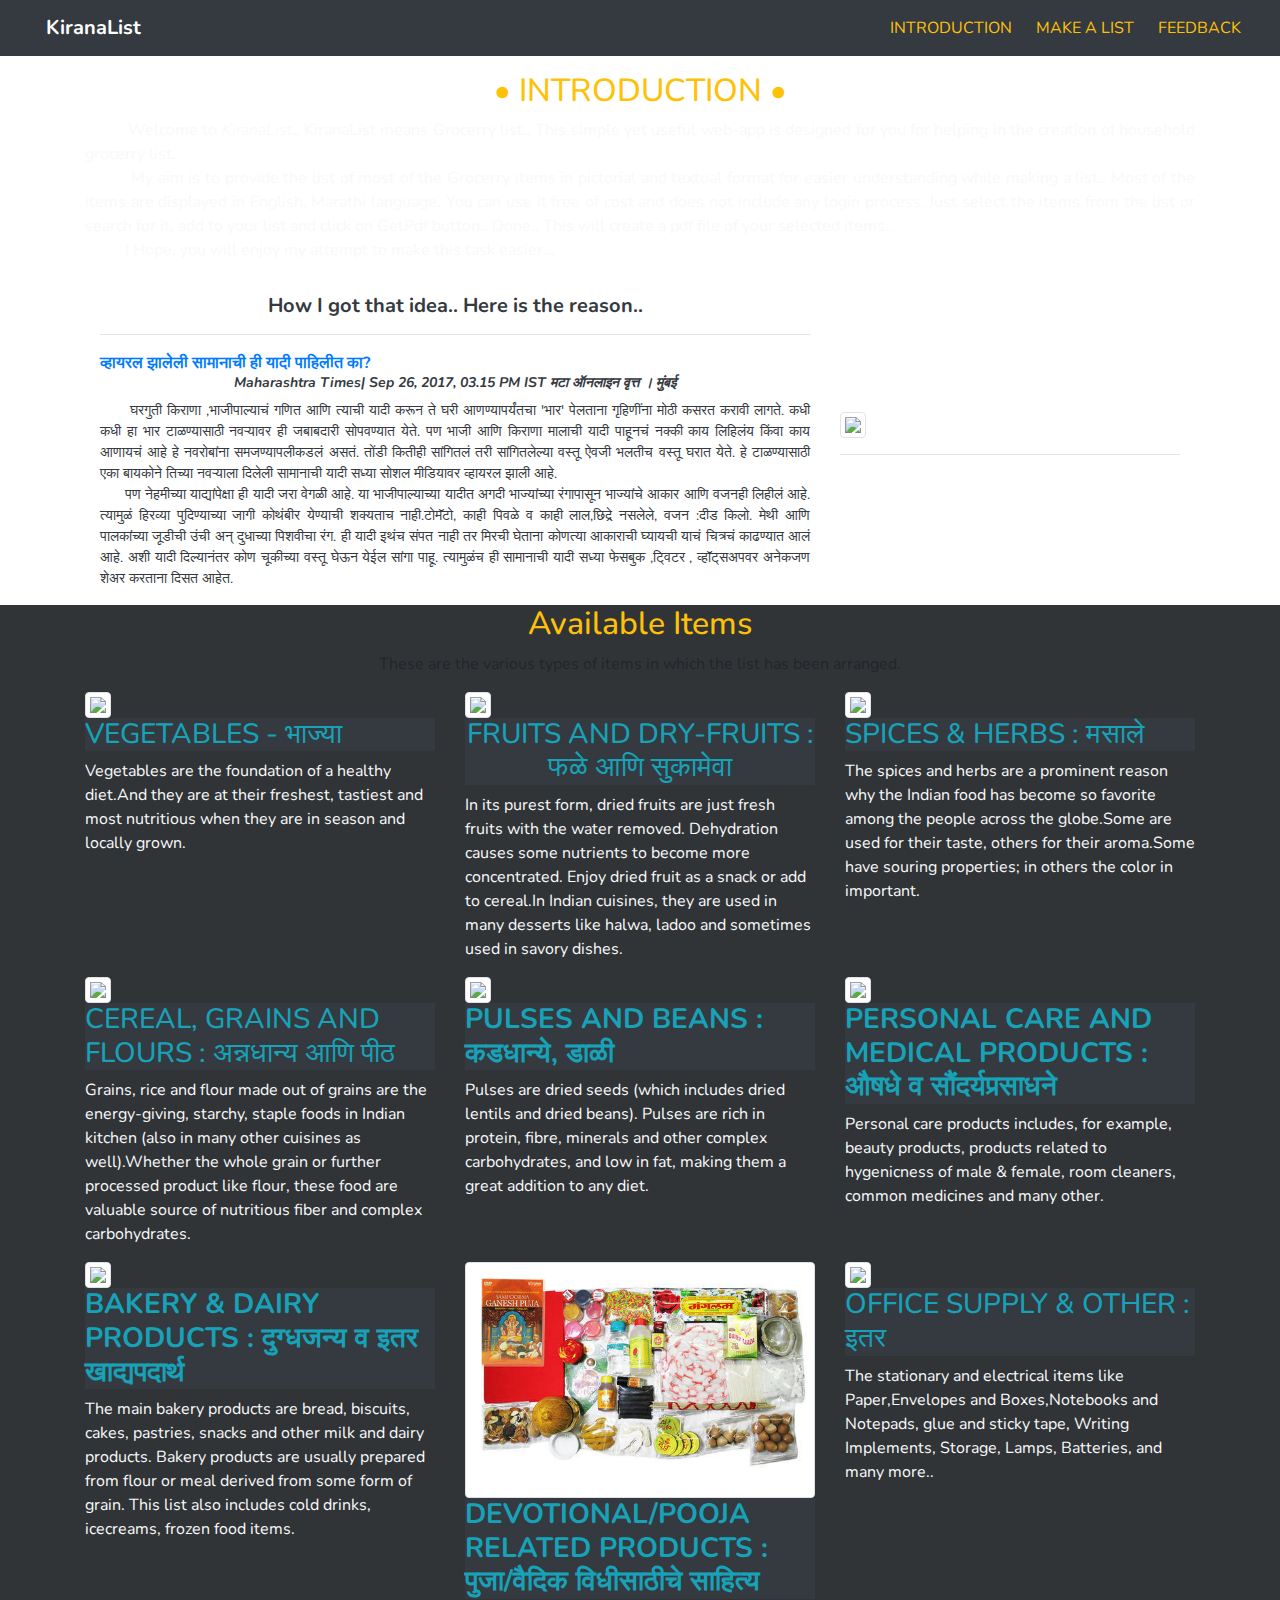
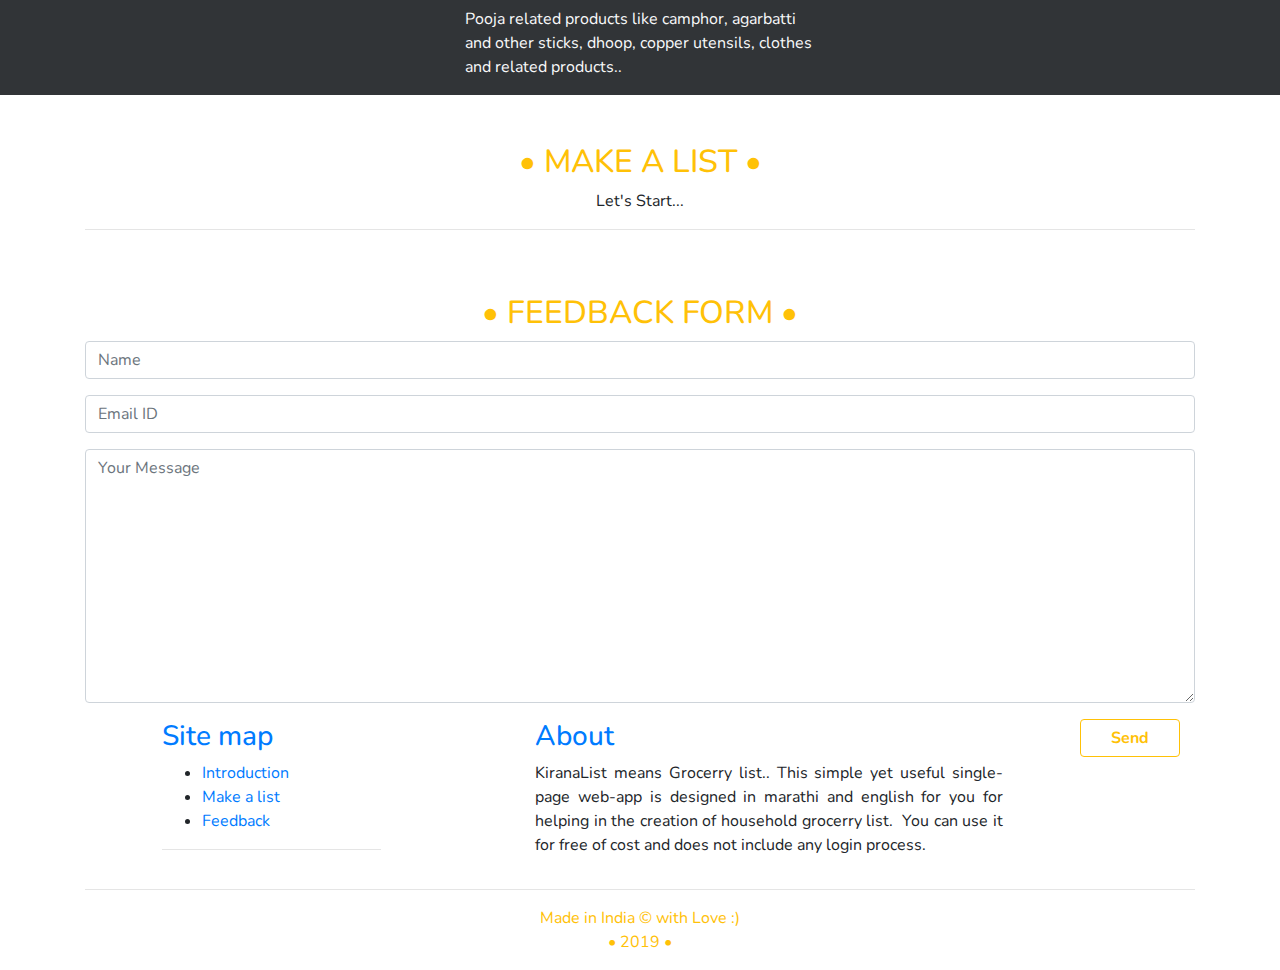
==== index.html @ f8e75c30 "Add files via upload" ====
<!DOCTYPE html>
<html>

<head>
    <meta charset="utf-8">
	<meta name="handheldfriendly" content="true" />
    <meta name="MobileOptimized" content="width" />
	<meta name="allow-search" content="yes" />
    <meta name="subject" content="Kirana List" />
 <meta name="keywords" content="online, grossary, list, make, marathi, kitana items," />
    <meta name="description" content="KiranaList - single-page web-app is designed in marathi and english for you for helping in the creation of household grocerry list." />

	<meta name="viewport" content="width=device-width; initial-scale=1.0; " />

    <title>KiranaList :: WebApp</title>
    <link rel="stylesheet" href="iassets/bootstrap/css/bootstrap.min.css">
    <link rel="stylesheet" href="iassets/fonts/font-awesome.min.css">
    <link rel="stylesheet" href="https://fonts.googleapis.com/css?family=Nunito">
    <link rel="stylesheet" href="iassets/css/Article-List.css">
    <link rel="stylesheet" href="iassets/css/Contact-Form-Clean.css">
    <link rel="stylesheet" href="iassets/css/Features-Blue.css">
    <link rel="stylesheet" href="iassets/css/Footer-Dark.css">
    <link rel="stylesheet" href="iassets/css/Highlight-Blue.css">
    <link rel="stylesheet" href="https://cdnjs.cloudflare.com/ajax/libs/animate.css/3.5.2/animate.min.css">
    <link rel="stylesheet" href="iassets/css/kirana_nav.css">
</head>

<body style="font-family:'Nunito', sans-serif; "  data-offset="10" data-spy="scroll" data-target=".navbar">

    <nav class="navbar navbar-light navbar-expand-sm fixed-top bg-dark" style="background-color:rgba(0,0,0,0.1);">
        <div class="container-fluid"><a class="navbar-brand" href="#" style="color:#ffffff;">&nbsp;<i class="fa fa-shopping-basket" data-bs-hover-animate="swing" style="color:#ffcc49;"></i><strong>&nbsp; KiranaList</strong></a>                        

		<button class="navbar-toggler" data-toggle="collapse"
                data-target="#navcol-1"><span class="sr-only">Toggle navigation</span><span class="navbar-toggler-icon"></span></button>
				
            <div class="collapse navbar-collapse" id="navcol-1"><hr>
                <ul class="nav navbar-nav ml-auto">
                    <li class="nav-item" ><a class="nav-link text-uppercase text-warning active" href="#intro"><i class="fa fa-info-circle"></i>&nbsp; Introduction</a></li>
                    <li class="nav-item" ><a class="nav-link text-uppercase text-warning active" href="#makealist"><i class="fa fa-file-text"></i>&nbsp; Make a list</a></li>
                    <li class="nav-item" ><a class="nav-link text-uppercase text-warning active" href="#feedback"><i class="fa fa-commenting"></i>&nbsp; Feedback</a></li>
                </ul>
            </div>
        </div>
    </nav>
	
	
    <div class="features-blue"  id="intro">
        <div class="container">
            <br>		
            <br>
            <br>
            <div class="intro">
                <h2 class="text-uppercase text-center text-warning">• INTRODUCTION •</h2>
                <p class="lead text-justify text-light" style="font-size:16px;"><strong>&nbsp; &nbsp; &nbsp; &nbsp; &nbsp; Welcome to </strong><em>KiranaList</em><strong>..&nbsp;KiranaList&nbsp;means Grocerry list.. This simple yet useful web-app is designed for you for helping in the creation of household grocerry list.&nbsp;</strong><br><strong>&nbsp; &nbsp; &nbsp; &nbsp; &nbsp; My aim is to provide the list of most of the Grocerry items in pictorial and textual format for easier understanding while making a list.. Most of the items are displayed in English, Marathi language. You can use it free of cost and does not include any login process. Just select the items from the list or search for it, add to your list and click on GetPdf button.. Done.. This will create a pdf file of your selected items..&nbsp;</strong><br><strong>&nbsp; &nbsp; &nbsp; &nbsp; &nbsp; I Hope, you will enjoy my attempt to make this task easier...&nbsp;</strong><br></p>
            </div>
			<div class="container-fluid" style="background-color:white;">
    <div class="row">
        <div class="col-md-8">
            <div class="intro">
                <p><h5 class=" text-center text-dark"><b> How I got that idea.. Here is the reason.. </b></h5></p>
                <hr /><a href="https://maharashtratimes.indiatimes.com/lifestyle-news/relationships/this-wifes-grocery-list-had-drawings-in-it-so-that-her-husband-wouldnt-mess-up-her-vegetables/articleshowprint/60840493.cms" target="_blank" class="text-primary align-items-center align-content-center align-self-center"><strong></strong><i class="fa fa-external-link"></i><strong>  व्हायरल झालेली सामानाची ही यादी पाहिलीत का?</strong><br /></a>
                <h6 class="text-center text-dark" style="font-size:14px;"> <strong><em>Maharashtra Times| Sep 26, 2017, 03.15 PM IST मटा ऑनलाइन वृत्त । मुंबई</em></strong></h6>
                    <p class="text-justify text-dark" style="font-size:14px;"> &nbsp; &nbsp; &nbsp;  घरगुती किराणा ,भाजीपाल्याचं गणित आणि त्याची यादी करून ते घरी आणण्यापर्यंतचा &#39;भार&#39; पेलताना गृहिणींना मोठी कसरत करावी लागते. कधी कधी हा भार टाळण्यासाठी नवऱ्यावर ही जबाबदारी सोपवण्यात येते. पण भाजी आणि किराणा मालाची यादी पाहूनचं
                        नक्की काय लिहिलंय किंवा काय आणायचं आहे हे नवरोबांना समजण्यापलीकडलं असतं. तोंडी कितीही सांगितलं तरी सांगितलेल्या वस्तू ऐवजी भलतीच वस्तू घरात येते. हे टाळण्यासाठी एका बायकोने तिच्या नवऱ्याला दिलेली सामानाची यादी सध्या सोशल मीडियावर
                        व्हायरल झाली आहे.<br />
								&nbsp; &nbsp; &nbsp;  पण नेहमीच्या याद्यांपेक्षा ही यादी जरा वेगळी आहे. या भाजीपाल्याच्या यादीत अगदी भाज्यांच्या रंगापासून भाज्यांचे आकार आणि वजनही लिहीलं आहे. त्यामुळं हिरव्या पुदिण्याच्या जागी कोथंबीर येण्याची शक्यताच नाही.टोमॅटो,
                        काही पिवळे व काही लाल,छिद्रे नसलेले, वजन :दीड किलो. मेथी आणि पालकांच्या जूडीची उंची अन् दुधाच्या पिशवीचा रंग. ही यादी इथंच संपत नाही तर मिरची घेताना कोणत्या आकाराची घ्यायची याचं चित्रचं काढण्यात आलं आहे. अशी यादी दिल्यानंतर कोण
                        चूकीच्या वस्तू घेऊन येईल सांगा पाहू. त्यामुळंच ही सामानाची यादी सध्या फेसबुक ,ट्विटर , व्हॉट्सअपवर अनेकजण शेअर करताना दिसत आहेत.</p>
            </div>
        </div>
        <div class="col-12 col-sm-4 align-self-center">
           <image class="img-thumbnail" src="https://pbs.twimg.com/media/DKbuPNkV4AA5l7g.jpg"></image><hr>
        </div>
    </div>
</div>
        </div>
    </div>
	
	
    <div class="article-list" style="background-color:#313437;">
        <div class="container">
            <div class="intro">
                <h2 class="text-capitalize text-center text-warning" style="color:#ffcc1e;">Available items</h2>
                <p class="text-center">These are the various types of items in which the list has been arranged.</p>
            </div>
            <div class="row articles">
                <div class="col-sm-6 col-md-4 item"><a><img class="img-thumbnail img-fluid" src="iassets/img/vegetables.jpg"></a>
                    <h3 class="text-uppercase text-info bg-dark name">vegetables - भाज्या</h3>
                    <p class="text-light description">Vegetables are the foundation of a healthy diet.And they are at their freshest, tastiest and most nutritious when they are in season and locally grown.</p>
                </div>
                <div class="col-sm-6 col-md-4 item"><a><img class="img-thumbnail img-fluid" src="iassets/img/fresh-fruits.jpg"></a>
                    <h3 class="text-uppercase text-center text-info bg-dark name">fruits and dry-fruits : फळे आणि सुकामेवा<br></h3>
                    <p class="text-light description">In its purest form, dried fruits are just fresh fruits with the water removed. Dehydration causes some nutrients to become more concentrated. Enjoy dried fruit as a snack or add to cereal.In Indian cuisines, they are used in many desserts like halwa, ladoo and sometimes used in savory dishes.</p>
                </div>
                <div class="col-sm-6 col-md-4 item"><a><img class="img-thumbnail img-fluid" src="iassets/img/spices-blend.jpg"></a>
                    <h3 class="text-uppercase text-info bg-dark name">Spices &amp; herbs : मसाले&nbsp;</h3>
                    <p class="text-light description">The spices and herbs are a prominent reason why the Indian food has become so favorite among the people across the globe.Some are used for their taste, others for their aroma.Some have souring properties; in others the color in important.</p>
                </div>
                <div class="col-sm-6 col-md-4 item"><a><img class="img-thumbnail img-fluid" src="iassets/img/Grain.jpg"></a>
                    <h3 class="text-uppercase text-info bg-dark name">CEREAL, GRAINS AND flours : अन्नधान्य आणि पीठ &nbsp;</h3>
                    <p class="text-light description">Grains, rice and flour made out of grains are the energy-giving, starchy, staple foods in Indian kitchen (also in many other cuisines as well).Whether the whole grain or further processed product like flour, these food are valuable source of nutritious fiber and complex carbohydrates.</p>
                </div>
                <div class="col-sm-6 col-md-4 item"><a><img class="img-thumbnail img-fluid" src="iassets/img/pulses.jpg"></a>
                    <h3 class="text-uppercase text-info bg-dark name"><strong>PULSES and beans  : कडधान्ये, डाळी </strong><br></h3>
                    <p class="text-light description">Pulses are dried seeds (which includes dried lentils and dried beans). Pulses are rich in protein, fibre, minerals and other complex carbohydrates, and low in fat, making them a great addition to any diet.</p>
                </div>
                <div class="col-sm-6 col-md-4 item"><a><img class="img-thumbnail img-fluid" src="iassets/img/Personal-Care-and-Beauty-Products.jpg"></a>
                    <h3 class="text-uppercase text-info bg-dark name"><strong>PERSONAL CARE AND medical products : औषधे व सौंदर्यप्रसाधने</strong><br></h3>
                    <p class="text-light description"> Personal care products includes, for example, beauty products, products related to hygenicness of male & female, room cleaners, common medicines and many other.</p>
                </div>
                <div class="col-sm-6 col-md-4 item"><a><img class="img-thumbnail img-fluid" src="iassets/img/bakeryprod1.jpg"></a>
                    <h3 class="text-uppercase text-info bg-dark name"><strong>Bakery & DAIRY PRODUCTS : दुग्धजन्य व इतर खाद्यपदार्थ &nbsp;</strong><br></h3>
                    <p class="text-light description">The main bakery products are bread, biscuits, cakes, pastries, snacks and other milk and dairy products. Bakery products are usually prepared from flour or meal derived from some form of grain. This list also includes cold drinks, icecreams, frozen food items.</p>
                </div>
                <div class="col-sm-6 col-md-4 item"><a><img class="img-thumbnail img-fluid" src="iassets/img/puja-kit.jpg"></a>
                    <h3 class="text-uppercase text-info bg-dark name"><strong> Devotional/pooja related products : पुजा/वैदिक विधीसाठीचे साहित्य</strong><br></h3>
                    <p class="text-light description">Pooja related products like camphor, agarbatti and other sticks, dhoop, copper utensils, clothes and related products..</p>
                </div>
                <div class="col-sm-6 col-md-4 item"><a><img class="img-thumbnail img-fluid" src="iassets/img/office-supplies.png"></a>
                    <h3 class="text-uppercase text-info bg-dark name">Office supply &amp; other : इतर</h3>
                    <p class="text-light description"> The stationary and electrical items like Paper,Envelopes and Boxes,Notebooks and Notepads, glue and sticky tape, Writing Implements, Storage, Lamps, Batteries, and many more..</p>
                </div>
            </div>
        </div>
    </div>
	
	
    <div class="features-blue" id="makealist">   <br>
            <br>
        <div class="container">
            <div class="intro">
                <h2 class="text-uppercase text-center text-warning">• Make a list •</h2>
                <p class="text-center">Let's Start...</p>
                <hr>
            </div>
        </div>
    </div>
	
	
    <div class="features-blue" id="feedback">   <br>
            <br>
        <div class="container">
            <div class="intro">
                <h2 class="text-uppercase text-center text-warning">• Feedback form •</h2>
                <form method="post">
                    <div class="form-group"><input class="form-control" type="text" name="name" required="" placeholder="Name" pattern="[a-z ]*" autocomplete="off"></div>
                    <div class="form-group"><input class="form-control" type="email" name="email" required="" placeholder="Email ID" autocomplete="off"></div>
                    <div class="form-group"><textarea class="form-control" rows="10" spellcheck="true" name="message" required="" placeholder="Your Message"></textarea></div>
                   <div class="col">
				   <div class="form-group"><button class="btn btn-outline-warning float-right" type="link" style="width:100px;"><strong>Send </strong></button></div>
             </div>
			 </form>
            </div>
        </div>
    </div>
	
	
    <div class="footer-dark">
        <footer>
            <div class="container">
                <div class="row justify-content-around">
                    <div class="col-sm-6 col-md-3 item">
                        <h3 class="text-primary">Site map</h3>
                        <ul>
                            <li><a href="#intro">Introduction</a></li>
                            <li><a href="#makealist">Make a list</a></li>
                            <li><a href="#feedback">Feedback</a></li>
                        </ul>
                       <hr>
                    </div>
                    <div class="col-md-6 item text">
                        <h3 class="text-primary">About</h3>
                        <p class="text-justify">KiranaList&nbsp;means Grocerry list.. This simple yet useful single-page web-app is designed  in marathi and english for you for helping in the creation of household grocerry list. &nbsp;You can use it for free of cost and does not include any login process.<br></p>
                    </div>
                </div>
                <hr>
                <p class="text-center text-warning copyright">Made in India © with Love :) <br> • 2019 •</p>
            </div>
        </footer>
    </div>
    <script src="iassets/js/jquery.min.js"></script>
    <script src="iassets/bootstrap/js/bootstrap.min.js"></script>
    <script src="iassets/js/bs-animation.js"></script>


	</body>

</html>
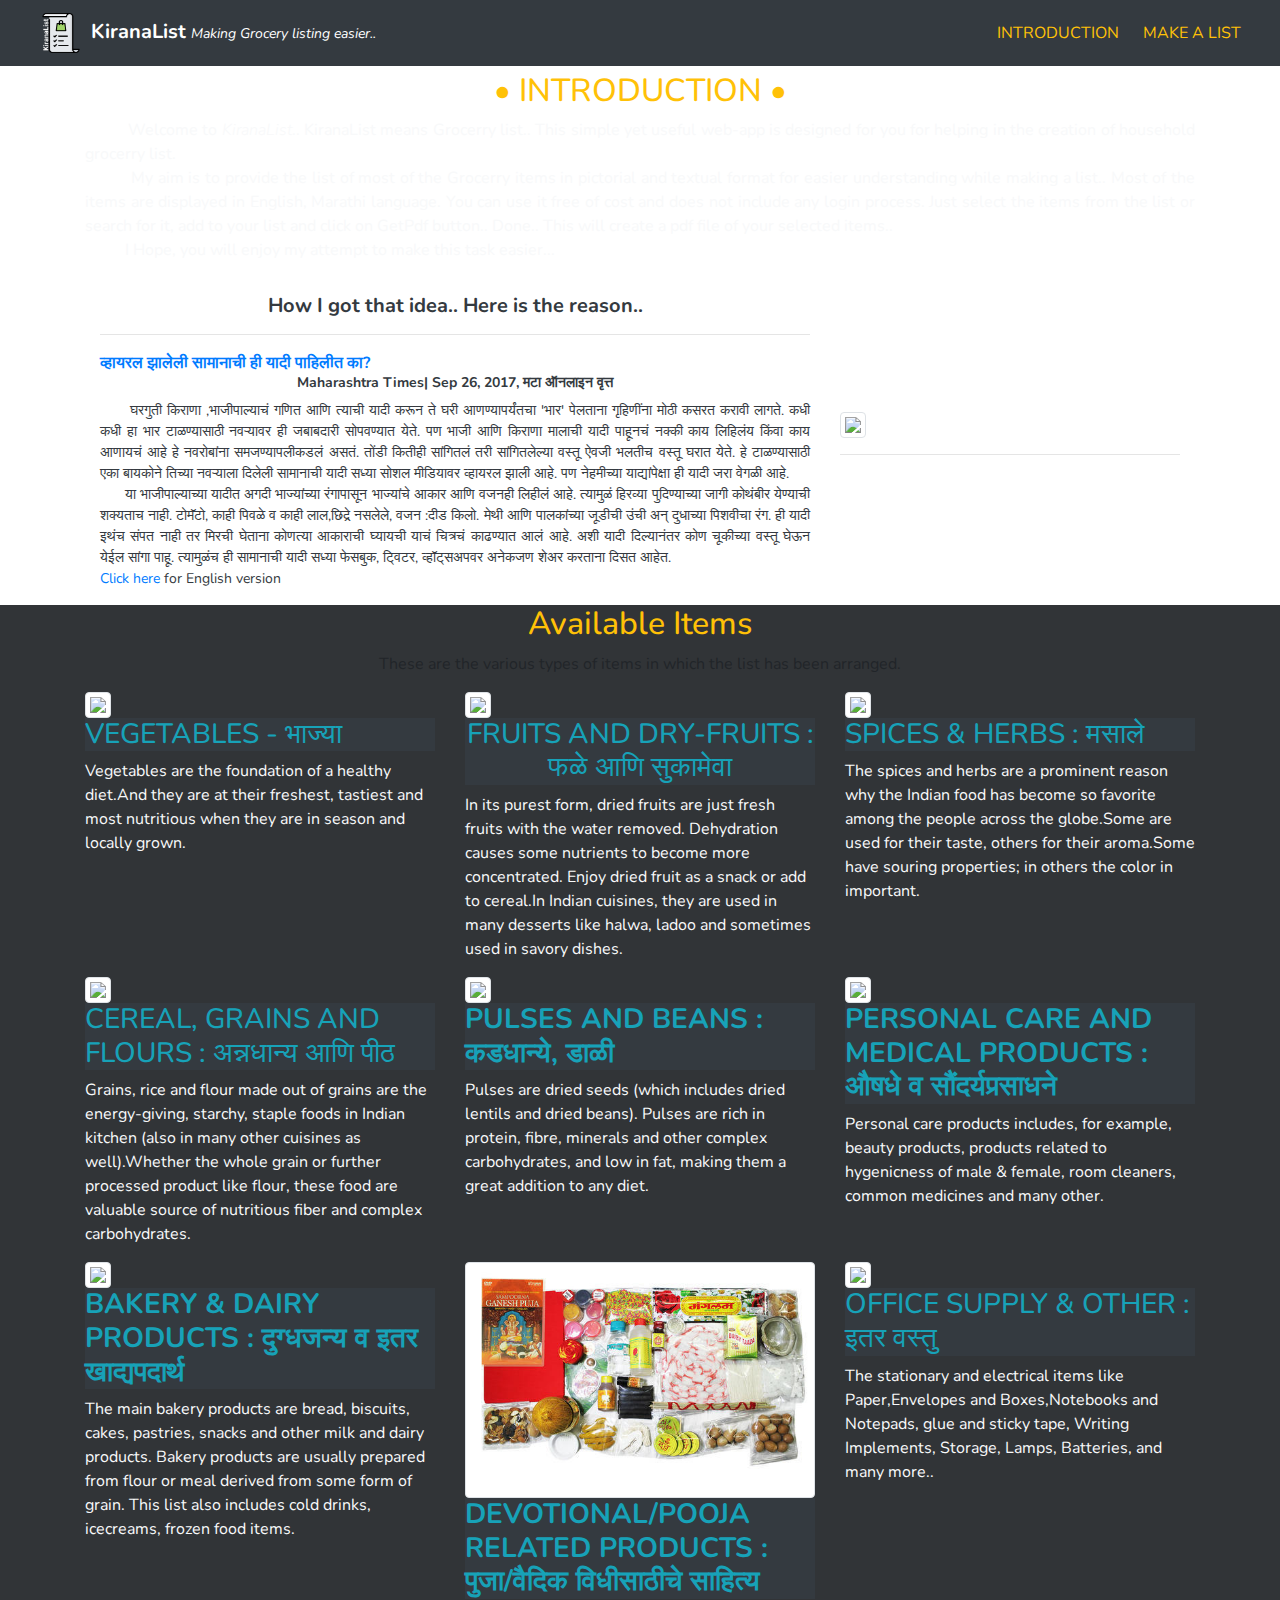
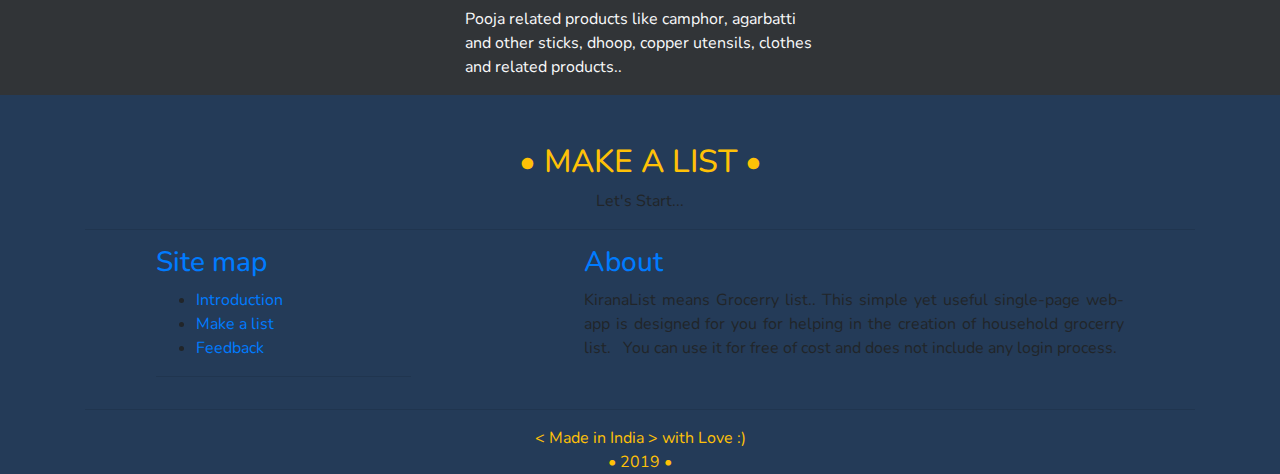
==== commit 4a4b3338: "Add files via upload" ====
--- a/index.html
+++ b/index.html
@@ -7,12 +7,11 @@
     <meta name="MobileOptimized" content="width" />
 	<meta name="allow-search" content="yes" />
     <meta name="subject" content="Kirana List" />
- <meta name="keywords" content="online, grossary, list, make, marathi, kitana items," />
-    <meta name="description" content="KiranaList - single-page web-app is designed in marathi and english for you for helping in the creation of household grocerry list." />
-
+ <meta name="keywords" content="kiranalist, online, grocery, list, make, marathi, kitana items, shopping, webapp, free " />
+    <meta name="description" content="KiranaList - single page web-app which is designed for you for helping in the creation of household grocery list." />
 	<meta name="viewport" content="width=device-width; initial-scale=1.0; " />
 
-    <title>KiranaList :: WebApp</title>
+    <title>KiranaList :: Making Grocery listing easier...</title>
     <link rel="stylesheet" href="iassets/bootstrap/css/bootstrap.min.css">
     <link rel="stylesheet" href="iassets/fonts/font-awesome.min.css">
     <link rel="stylesheet" href="https://fonts.googleapis.com/css?family=Nunito">
@@ -25,19 +24,19 @@
     <link rel="stylesheet" href="iassets/css/kirana_nav.css">
 </head>
 
-<body style="font-family:'Nunito', sans-serif; "  data-offset="10" data-spy="scroll" data-target=".navbar">
+<body style="font-family:'Nunito', sans-serif; "  oncontextmenu="return false;">
 
     <nav class="navbar navbar-light navbar-expand-sm fixed-top bg-dark" style="background-color:rgba(0,0,0,0.1);">
-        <div class="container-fluid"><a class="navbar-brand" href="#" style="color:#ffffff;">&nbsp;<i class="fa fa-shopping-basket" data-bs-hover-animate="swing" style="color:#ffcc49;"></i><strong>&nbsp; KiranaList</strong></a>                        
+        <div class="container-fluid"><a class="navbar-brand" href="#" style="color:#ffffff;">&nbsp; <img src="iassets/img/icon3.png" width="40px" data-bs-hover-animate="pulse"><b >&nbsp; KiranaList </b> <i style="font-size:14px"> Making Grocery listing easier..</i></a>                        
 
 		<button class="navbar-toggler" data-toggle="collapse"
                 data-target="#navcol-1"><span class="sr-only">Toggle navigation</span><span class="navbar-toggler-icon"></span></button>
 				
             <div class="collapse navbar-collapse" id="navcol-1"><hr>
                 <ul class="nav navbar-nav ml-auto">
-                    <li class="nav-item" ><a class="nav-link text-uppercase text-warning active" href="#intro"><i class="fa fa-info-circle"></i>&nbsp; Introduction</a></li>
-                    <li class="nav-item" ><a class="nav-link text-uppercase text-warning active" href="#makealist"><i class="fa fa-file-text"></i>&nbsp; Make a list</a></li>
-                    <li class="nav-item" ><a class="nav-link text-uppercase text-warning active" href="#feedback"><i class="fa fa-commenting"></i>&nbsp; Feedback</a></li>
+                    <li class="nav-item" ><a class="nav-link text-uppercase text-warning active" data-bs-hover-animate="pulse" href="#intro"><i class="fa fa-info-circle"></i>&nbsp; Introduction</a></li>
+                    <li class="nav-item" ><a class="nav-link text-uppercase text-warning active" data-bs-hover-animate="pulse" href="#makealist"><i class="fa fa-file-text"></i>&nbsp; Make a list</a></li>
+                   <!-- <li class="nav-item" ><a class="nav-link text-uppercase text-warning active" href="#feedback"><i class="fa fa-commenting"></i>&nbsp; Feedback</a></li> -->
                 </ul>
             </div>
         </div>
@@ -50,7 +49,7 @@
             <br>
             <br>
             <div class="intro">
-                <h2 class="text-uppercase text-center text-warning">• INTRODUCTION •</h2>
+                <h2 class="text-uppercase text-center text-warning" data-bs-hover-animate="pulse" >• INTRODUCTION •</h2>
                 <p class="lead text-justify text-light" style="font-size:16px;"><strong>&nbsp; &nbsp; &nbsp; &nbsp; &nbsp; Welcome to </strong><em>KiranaList</em><strong>..&nbsp;KiranaList&nbsp;means Grocerry list.. This simple yet useful web-app is designed for you for helping in the creation of household grocerry list.&nbsp;</strong><br><strong>&nbsp; &nbsp; &nbsp; &nbsp; &nbsp; My aim is to provide the list of most of the Grocerry items in pictorial and textual format for easier understanding while making a list.. Most of the items are displayed in English, Marathi language. You can use it free of cost and does not include any login process. Just select the items from the list or search for it, add to your list and click on GetPdf button.. Done.. This will create a pdf file of your selected items..&nbsp;</strong><br><strong>&nbsp; &nbsp; &nbsp; &nbsp; &nbsp; I Hope, you will enjoy my attempt to make this task easier...&nbsp;</strong><br></p>
             </div>
 			<div class="container-fluid" style="background-color:white;">
@@ -58,14 +57,10 @@
         <div class="col-md-8">
             <div class="intro">
                 <p><h5 class=" text-center text-dark"><b> How I got that idea.. Here is the reason.. </b></h5></p>
-                <hr /><a href="https://maharashtratimes.indiatimes.com/lifestyle-news/relationships/this-wifes-grocery-list-had-drawings-in-it-so-that-her-husband-wouldnt-mess-up-her-vegetables/articleshowprint/60840493.cms" target="_blank" class="text-primary align-items-center align-content-center align-self-center"><strong></strong><i class="fa fa-external-link"></i><strong>  व्हायरल झालेली सामानाची ही यादी पाहिलीत का?</strong><br /></a>
-                <h6 class="text-center text-dark" style="font-size:14px;"> <strong><em>Maharashtra Times| Sep 26, 2017, 03.15 PM IST मटा ऑनलाइन वृत्त । मुंबई</em></strong></h6>
-                    <p class="text-justify text-dark" style="font-size:14px;"> &nbsp; &nbsp; &nbsp;  घरगुती किराणा ,भाजीपाल्याचं गणित आणि त्याची यादी करून ते घरी आणण्यापर्यंतचा &#39;भार&#39; पेलताना गृहिणींना मोठी कसरत करावी लागते. कधी कधी हा भार टाळण्यासाठी नवऱ्यावर ही जबाबदारी सोपवण्यात येते. पण भाजी आणि किराणा मालाची यादी पाहूनचं
-                        नक्की काय लिहिलंय किंवा काय आणायचं आहे हे नवरोबांना समजण्यापलीकडलं असतं. तोंडी कितीही सांगितलं तरी सांगितलेल्या वस्तू ऐवजी भलतीच वस्तू घरात येते. हे टाळण्यासाठी एका बायकोने तिच्या नवऱ्याला दिलेली सामानाची यादी सध्या सोशल मीडियावर
-                        व्हायरल झाली आहे.<br />
-								&nbsp; &nbsp; &nbsp;  पण नेहमीच्या याद्यांपेक्षा ही यादी जरा वेगळी आहे. या भाजीपाल्याच्या यादीत अगदी भाज्यांच्या रंगापासून भाज्यांचे आकार आणि वजनही लिहीलं आहे. त्यामुळं हिरव्या पुदिण्याच्या जागी कोथंबीर येण्याची शक्यताच नाही.टोमॅटो,
-                        काही पिवळे व काही लाल,छिद्रे नसलेले, वजन :दीड किलो. मेथी आणि पालकांच्या जूडीची उंची अन् दुधाच्या पिशवीचा रंग. ही यादी इथंच संपत नाही तर मिरची घेताना कोणत्या आकाराची घ्यायची याचं चित्रचं काढण्यात आलं आहे. अशी यादी दिल्यानंतर कोण
-                        चूकीच्या वस्तू घेऊन येईल सांगा पाहू. त्यामुळंच ही सामानाची यादी सध्या फेसबुक ,ट्विटर , व्हॉट्सअपवर अनेकजण शेअर करताना दिसत आहेत.</p>
+                <hr><a href="https://maharashtratimes.indiatimes.com/lifestyle-news/relationships/this-wifes-grocery-list-had-drawings-in-it-so-that-her-husband-wouldnt-mess-up-her-vegetables/articleshowprint/60840493.cms" target="_blank" class="text-primary align-items-center align-content-center align-self-center" title="Wife Writes Extremely Detailed Shopping List For Her Husband along With Pictures"><strong></strong><i class="fa fa-external-link"></i><strong>  व्हायरल झालेली सामानाची ही यादी पाहिलीत का?</strong><br /></a>
+                <h6 class="text-center text-dark" style="font-size:14px;"><b>Maharashtra Times| Sep 26, 2017, मटा ऑनलाइन वृत्त </b></h6>
+                    <p class="text-justify text-dark" style="font-size:14px;"> &nbsp; &nbsp; &nbsp;  घरगुती किराणा ,भाजीपाल्याचं गणित आणि त्याची यादी करून ते घरी आणण्यापर्यंतचा 'भार' पेलताना गृहिणींना मोठी कसरत करावी लागते. कधी कधी हा भार टाळण्यासाठी नवऱ्यावर ही जबाबदारी सोपवण्यात येते. पण भाजी आणि किराणा मालाची यादी पाहूनचं नक्की काय लिहिलंय किंवा काय आणायचं आहे हे नवरोबांना समजण्यापलीकडलं असतं. तोंडी कितीही सांगितलं तरी सांगितलेल्या वस्तू ऐवजी भलतीच वस्तू घरात येते. हे टाळण्यासाठी एका बायकोने तिच्या नवऱ्याला दिलेली सामानाची यादी सध्या सोशल मीडियावर व्हायरल झाली आहे. पण नेहमीच्या याद्यांपेक्षा ही यादी जरा वेगळी आहे. <br>  &nbsp; &nbsp; &nbsp;  या भाजीपाल्याच्या यादीत अगदी भाज्यांच्या रंगापासून भाज्यांचे आकार आणि वजनही लिहीलं आहे. त्यामुळं हिरव्या पुदिण्याच्या जागी कोथंबीर येण्याची शक्यताच नाही. टोमॅटो, काही पिवळे व काही लाल,छिद्रे नसलेले, वजन :दीड किलो. मेथी आणि पालकांच्या जूडीची उंची अन् दुधाच्या पिशवीचा रंग. ही यादी इथंच संपत नाही तर मिरची घेताना कोणत्या आकाराची घ्यायची याचं चित्रचं काढण्यात आलं आहे. अशी यादी दिल्यानंतर कोण चूकीच्या वस्तू घेऊन येईल सांगा पाहू. त्यामुळंच ही सामानाची यादी सध्या फेसबुक, ट्विटर, व्हॉट्सअपवर अनेकजण शेअर करताना दिसत आहेत.<br>
+					<i class="fa fa-arrow-right"></i> <a href="https://www.littlethings.com/wife-writes-shopping-list" target="_" title="Wife Writes Extremely Detailed Shopping List For Her Husband along With Pictures">Click here </a>for English version</p> 
             </div>
         </div>
         <div class="col-12 col-sm-4 align-self-center">
@@ -80,7 +75,7 @@
     <div class="article-list" style="background-color:#313437;">
         <div class="container">
             <div class="intro">
-                <h2 class="text-capitalize text-center text-warning" style="color:#ffcc1e;">Available items</h2>
+                <h2 class="text-capitalize text-center text-warning" style="color:#ffcc1e;" data-bs-hover-animate="pulse" >Available items</h2>
                 <p class="text-center">These are the various types of items in which the list has been arranged.</p>
             </div>
             <div class="row articles">
@@ -117,7 +112,7 @@
                     <p class="text-light description">Pooja related products like camphor, agarbatti and other sticks, dhoop, copper utensils, clothes and related products..</p>
                 </div>
                 <div class="col-sm-6 col-md-4 item"><a><img class="img-thumbnail img-fluid" src="iassets/img/office-supplies.png"></a>
-                    <h3 class="text-uppercase text-info bg-dark name">Office supply &amp; other : इतर</h3>
+                    <h3 class="text-uppercase text-info bg-dark name">Office supply &amp; other : इतर वस्तु </h3>
                     <p class="text-light description"> The stationary and electrical items like Paper,Envelopes and Boxes,Notebooks and Notepads, glue and sticky tape, Writing Implements, Storage, Lamps, Batteries, and many more..</p>
                 </div>
             </div>
@@ -129,32 +124,16 @@
             <br>
         <div class="container">
             <div class="intro">
-                <h2 class="text-uppercase text-center text-warning">• Make a list •</h2>
+                <h2 class="text-uppercase text-center text-warning" data-bs-hover-animate="pulse" >• Make a list •</h2>
                 <p class="text-center">Let's Start...</p>
                 <hr>
             </div>
         </div>
     </div>
 	
+
 	
-    <div class="features-blue" id="feedback">   <br>
-            <br>
-        <div class="container">
-            <div class="intro">
-                <h2 class="text-uppercase text-center text-warning">• Feedback form •</h2>
-                <form method="post">
-                    <div class="form-group"><input class="form-control" type="text" name="name" required="" placeholder="Name" pattern="[a-z ]*" autocomplete="off"></div>
-                    <div class="form-group"><input class="form-control" type="email" name="email" required="" placeholder="Email ID" autocomplete="off"></div>
-                    <div class="form-group"><textarea class="form-control" rows="10" spellcheck="true" name="message" required="" placeholder="Your Message"></textarea></div>
-                   <div class="col">
-				   <div class="form-group"><button class="btn btn-outline-warning float-right" type="link" style="width:100px;"><strong>Send </strong></button></div>
-             </div>
-			 </form>
-            </div>
-        </div>
-    </div>
-	
-	
+		
     <div class="footer-dark">
         <footer>
             <div class="container">
@@ -170,11 +149,13 @@
                     </div>
                     <div class="col-md-6 item text">
                         <h3 class="text-primary">About</h3>
-                        <p class="text-justify">KiranaList&nbsp;means Grocerry list.. This simple yet useful single-page web-app is designed  in marathi and english for you for helping in the creation of household grocerry list. &nbsp;You can use it for free of cost and does not include any login process.<br></p>
+                        <p class="text-justify">KiranaList&nbsp;means Grocerry list.. This simple yet useful single-page web-app is designed for you for helping in the creation of household grocerry list. &nbsp; You can use it for free of cost and does not include any login process.<br></p>
                     </div>
                 </div>
                 <hr>
-                <p class="text-center text-warning copyright">Made in India © with Love :) <br> • 2019 •</p>
+			
+
+                <p class="text-center text-warning copyright"> < Made in India >  with Love :) <br> • 2019 •</p>
             </div>
         </footer>
     </div>
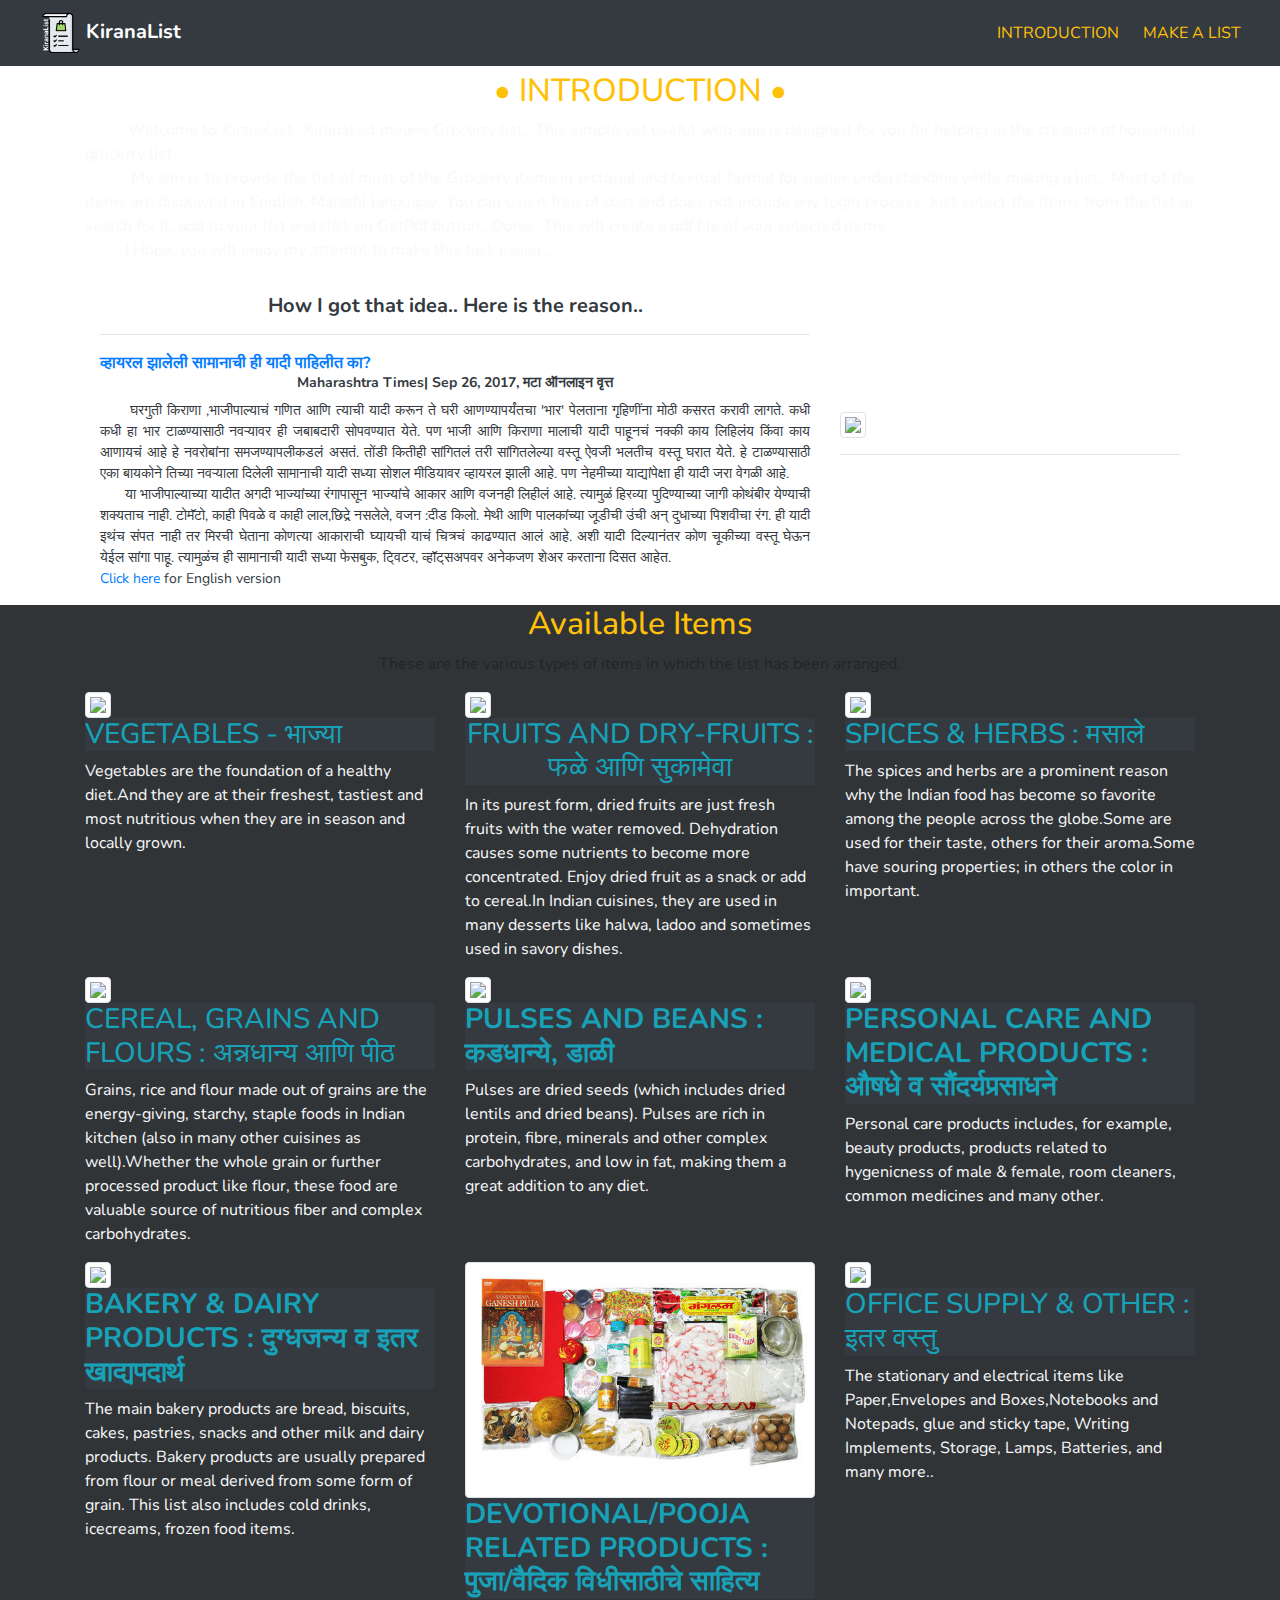
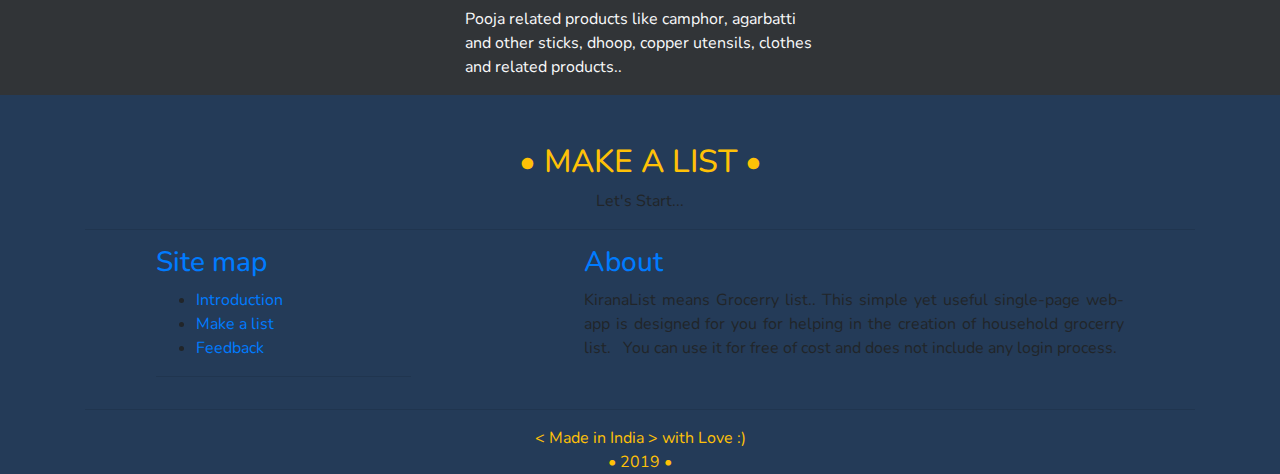
==== commit 46146bd4: "Update index.html" ====
--- a/index.html
+++ b/index.html
@@ -11,7 +11,7 @@
     <meta name="description" content="KiranaList - single page web-app which is designed for you for helping in the creation of household grocery list." />
 	<meta name="viewport" content="width=device-width; initial-scale=1.0; " />
 
-    <title>KiranaList :: Making Grocery listing easier...</title>
+    <title>KiranaList • Grocery listing made easier </title>
     <link rel="stylesheet" href="iassets/bootstrap/css/bootstrap.min.css">
     <link rel="stylesheet" href="iassets/fonts/font-awesome.min.css">
     <link rel="stylesheet" href="https://fonts.googleapis.com/css?family=Nunito">
@@ -27,7 +27,7 @@
 <body style="font-family:'Nunito', sans-serif; "  oncontextmenu="return false;">
 
     <nav class="navbar navbar-light navbar-expand-sm fixed-top bg-dark" style="background-color:rgba(0,0,0,0.1);">
-        <div class="container-fluid"><a class="navbar-brand" href="#" style="color:#ffffff;">&nbsp; <img src="iassets/img/icon3.png" width="40px" data-bs-hover-animate="pulse"><b >&nbsp; KiranaList </b> <i style="font-size:14px"> Making Grocery listing easier..</i></a>                        
+        <div class="container-fluid"><a class="navbar-brand" href="#" style="color:#ffffff;">&nbsp; <img src="iassets/img/icon3.png" width="40px" data-bs-hover-animate="pulse"><b> KiranaList</b></a>                        
 
 		<button class="navbar-toggler" data-toggle="collapse"
                 data-target="#navcol-1"><span class="sr-only">Toggle navigation</span><span class="navbar-toggler-icon"></span></button>
@@ -166,4 +166,4 @@
 
 	</body>
 
-</html>+</html>
